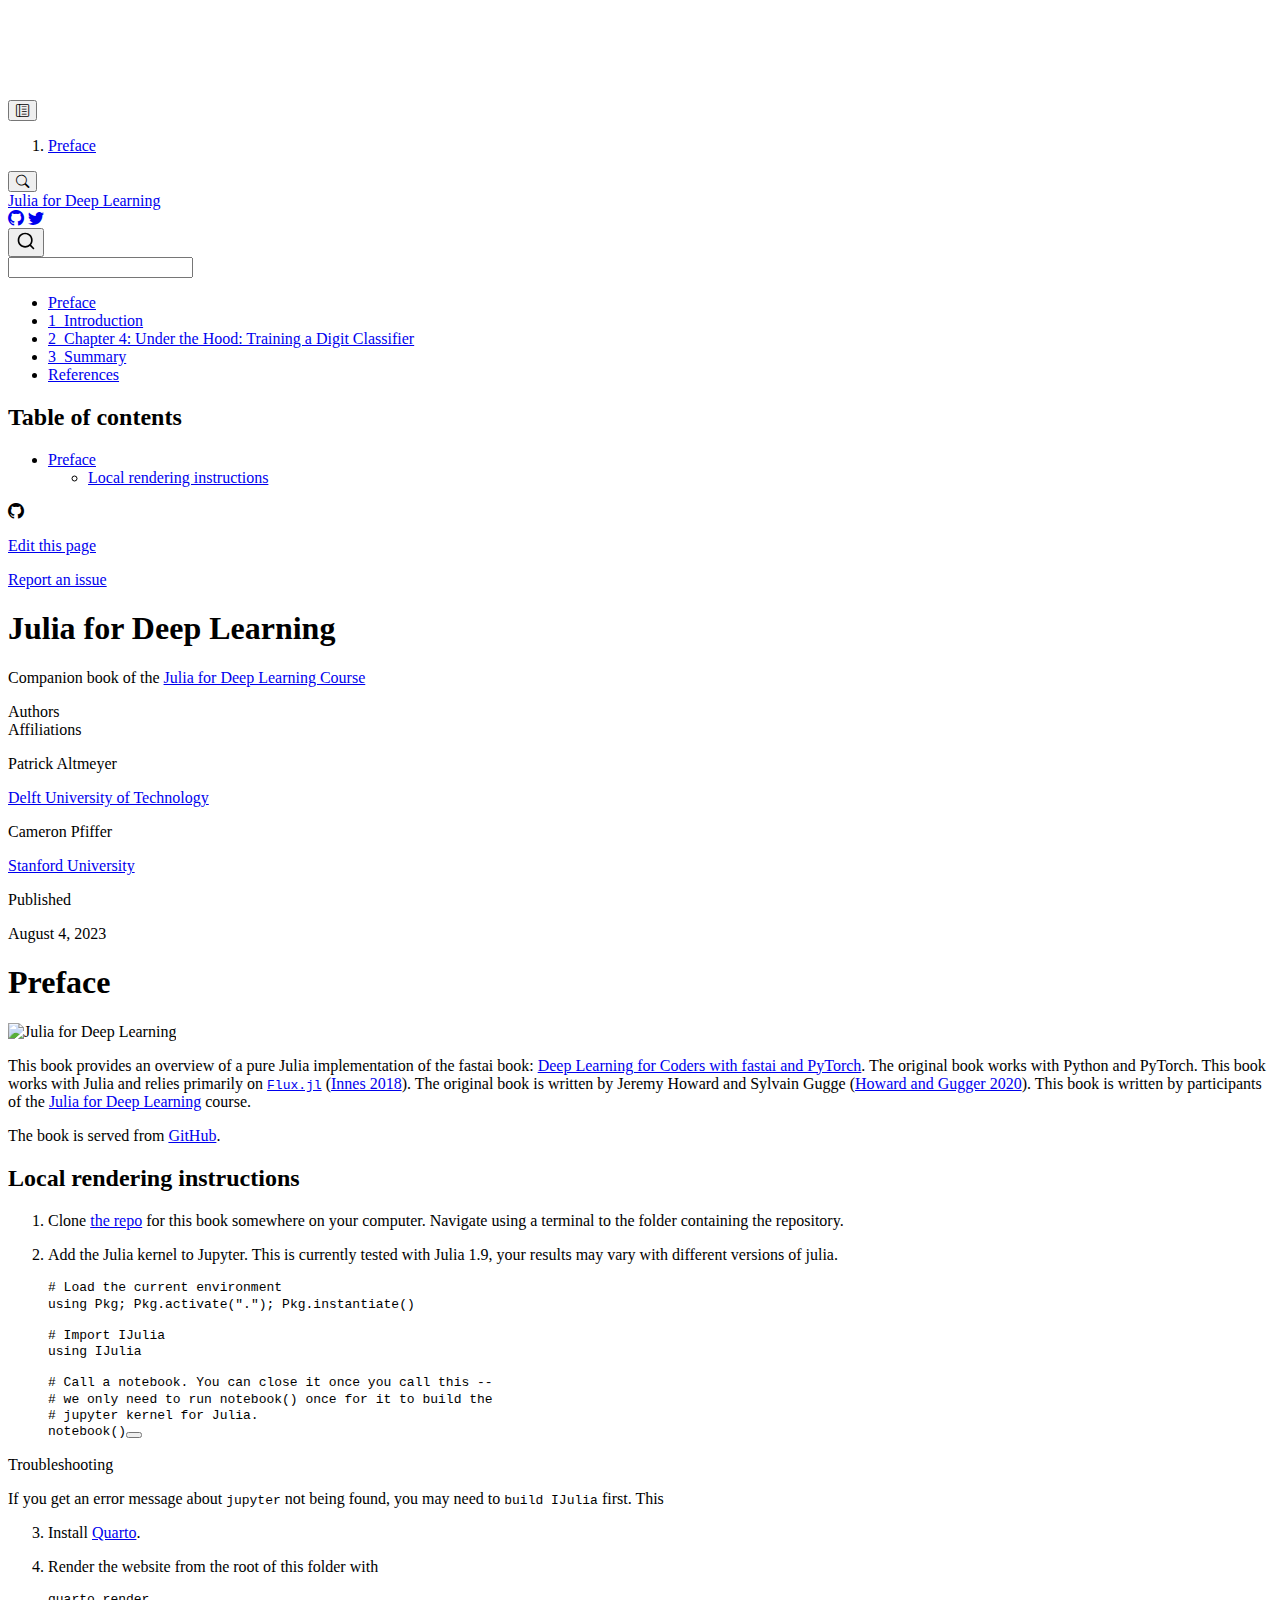
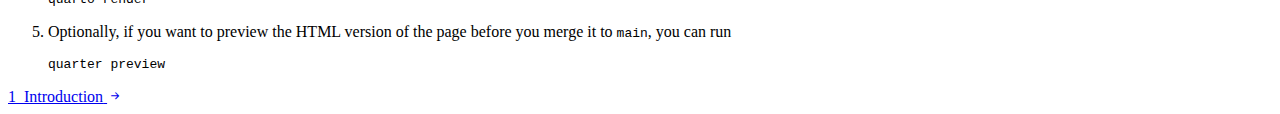
==== docs/index.html @ 35c33079 "Merge pull request #4 from pat-alt/render-instructions" ====
<!DOCTYPE html>
<html xmlns="http://www.w3.org/1999/xhtml" lang="en" xml:lang="en"><head>

<meta charset="utf-8">
<meta name="generator" content="quarto-99.9.9">

<meta name="viewport" content="width=device-width, initial-scale=1.0, user-scalable=yes">

<meta name="author" content="Patrick Altmeyer">
<meta name="author" content="Cameron Pfiffer">
<meta name="dcterms.date" content="2023-08-04">

<title>Julia for Deep Learning</title>
<style>
code{white-space: pre-wrap;}
span.smallcaps{font-variant: small-caps;}
div.columns{display: flex; gap: min(4vw, 1.5em);}
div.column{flex: auto; overflow-x: auto;}
div.hanging-indent{margin-left: 1.5em; text-indent: -1.5em;}
ul.task-list{list-style: none;}
ul.task-list li input[type="checkbox"] {
  width: 0.8em;
  margin: 0 0.8em 0.2em -1em; /* quarto-specific, see https://github.com/quarto-dev/quarto-cli/issues/4556 */ 
  vertical-align: middle;
}
/* CSS for syntax highlighting */
pre > code.sourceCode { white-space: pre; position: relative; }
pre > code.sourceCode > span { display: inline-block; line-height: 1.25; }
pre > code.sourceCode > span:empty { height: 1.2em; }
.sourceCode { overflow: visible; }
code.sourceCode > span { color: inherit; text-decoration: inherit; }
div.sourceCode { margin: 1em 0; }
pre.sourceCode { margin: 0; }
@media screen {
div.sourceCode { overflow: auto; }
}
@media print {
pre > code.sourceCode { white-space: pre-wrap; }
pre > code.sourceCode > span { text-indent: -5em; padding-left: 5em; }
}
pre.numberSource code
  { counter-reset: source-line 0; }
pre.numberSource code > span
  { position: relative; left: -4em; counter-increment: source-line; }
pre.numberSource code > span > a:first-child::before
  { content: counter(source-line);
    position: relative; left: -1em; text-align: right; vertical-align: baseline;
    border: none; display: inline-block;
    -webkit-touch-callout: none; -webkit-user-select: none;
    -khtml-user-select: none; -moz-user-select: none;
    -ms-user-select: none; user-select: none;
    padding: 0 4px; width: 4em;
  }
pre.numberSource { margin-left: 3em;  padding-left: 4px; }
div.sourceCode
  {   }
@media screen {
pre > code.sourceCode > span > a:first-child::before { text-decoration: underline; }
}
/* CSS for citations */
div.csl-bib-body { }
div.csl-entry {
  clear: both;
}
.hanging-indent div.csl-entry {
  margin-left:2em;
  text-indent:-2em;
}
div.csl-left-margin {
  min-width:2em;
  float:left;
}
div.csl-right-inline {
  margin-left:2em;
  padding-left:1em;
}
div.csl-indent {
  margin-left: 2em;
}</style>


<script src="site_libs/quarto-nav/quarto-nav.js"></script>
<script src="site_libs/quarto-nav/headroom.min.js"></script>
<script src="site_libs/clipboard/clipboard.min.js"></script>
<script src="site_libs/quarto-search/autocomplete.umd.js"></script>
<script src="site_libs/quarto-search/fuse.min.js"></script>
<script src="site_libs/quarto-search/quarto-search.js"></script>
<meta name="quarto:offset" content="./">
<link href="./intro.html" rel="next">
<link href="./logo.png" rel="icon" type="image/png">
<script src="site_libs/quarto-html/quarto.js"></script>
<script src="site_libs/quarto-html/popper.min.js"></script>
<script src="site_libs/quarto-html/tippy.umd.min.js"></script>
<script src="site_libs/quarto-html/anchor.min.js"></script>
<link href="site_libs/quarto-html/tippy.css" rel="stylesheet">
<link href="site_libs/quarto-html/quarto-syntax-highlighting.css" rel="stylesheet" id="quarto-text-highlighting-styles">
<script src="site_libs/bootstrap/bootstrap.min.js"></script>
<link href="site_libs/bootstrap/bootstrap-icons.css" rel="stylesheet">
<link href="site_libs/bootstrap/bootstrap.min.css" rel="stylesheet" id="quarto-bootstrap" data-mode="light">
<script id="quarto-search-options" type="application/json">{
  "location": "sidebar",
  "copy-button": false,
  "collapse-after": 3,
  "panel-placement": "start",
  "type": "textbox",
  "limit": 20,
  "keyboard-shortcut": [
    "f",
    "/",
    "s"
  ],
  "language": {
    "search-no-results-text": "No results",
    "search-matching-documents-text": "matching documents",
    "search-copy-link-title": "Copy link to search",
    "search-hide-matches-text": "Hide additional matches",
    "search-more-match-text": "more match in this document",
    "search-more-matches-text": "more matches in this document",
    "search-clear-button-title": "Clear",
    "search-detached-cancel-button-title": "Cancel",
    "search-submit-button-title": "Submit",
    "search-label": "Search"
  }
}</script>


<meta name="twitter:title" content="Julia for Deep Learning">
<meta name="twitter:description" content="Companion book of the Julia for Deep Learning Course">
<meta name="twitter:card" content="summary">
</head>

<body class="nav-sidebar floating">

<div id="quarto-search-results"></div>
  <header id="quarto-header" class="headroom fixed-top">
  <nav class="quarto-secondary-nav">
    <div class="container-fluid d-flex">
      <button type="button" class="quarto-btn-toggle btn" data-bs-toggle="collapse" data-bs-target="#quarto-sidebar,#quarto-sidebar-glass" aria-controls="quarto-sidebar" aria-expanded="false" aria-label="Toggle sidebar navigation" onclick="if (window.quartoToggleHeadroom) { window.quartoToggleHeadroom(); }">
        <i class="bi bi-layout-text-sidebar-reverse"></i>
      </button>
        <nav class="quarto-page-breadcrumbs" aria-label="breadcrumb"><ol class="breadcrumb"><li class="breadcrumb-item"><a href="./index.html">Preface</a></li></ol></nav>
        <a class="flex-grow-1" role="button" data-bs-toggle="collapse" data-bs-target="#quarto-sidebar,#quarto-sidebar-glass" aria-controls="quarto-sidebar" aria-expanded="false" aria-label="Toggle sidebar navigation" onclick="if (window.quartoToggleHeadroom) { window.quartoToggleHeadroom(); }">      
        </a>
      <button type="button" class="btn quarto-search-button" aria-label="" onclick="window.quartoOpenSearch();">
        <i class="bi bi-search"></i>
      </button>
    </div>
  </nav>
</header>
<!-- content -->
<div id="quarto-content" class="quarto-container page-columns page-rows-contents page-layout-article">
<!-- sidebar -->
  <nav id="quarto-sidebar" class="sidebar collapse collapse-horizontal sidebar-navigation floating overflow-auto">
    <div class="pt-lg-2 mt-2 text-left sidebar-header">
    <div class="sidebar-title mb-0 py-0">
      <a href="./">Julia for Deep Learning</a> 
        <div class="sidebar-tools-main">
    <a href="https://github.com/pat-alt/julia-deeplearning-book" rel="" title="Source Code" class="quarto-navigation-tool px-1" aria-label="Source Code"><i class="bi bi-github"></i></a>
    <a href="https://twitter.com/intent/tweet?url=|url|" rel="" title="Twitter" class="quarto-navigation-tool px-1" aria-label="Twitter"><i class="bi bi-twitter"></i></a>
</div>
    </div>
      </div>
        <div class="mt-2 flex-shrink-0 align-items-center">
        <div class="sidebar-search">
        <div id="quarto-search" class="" title="Search"></div>
        </div>
        </div>
    <div class="sidebar-menu-container"> 
    <ul class="list-unstyled mt-1">
        <li class="sidebar-item">
  <div class="sidebar-item-container"> 
  <a href="./index.html" class="sidebar-item-text sidebar-link active">
 <span class="menu-text">Preface</span></a>
  </div>
</li>
        <li class="sidebar-item">
  <div class="sidebar-item-container"> 
  <a href="./intro.html" class="sidebar-item-text sidebar-link">
 <span class="menu-text"><span class="chapter-number">1</span>&nbsp; <span class="chapter-title">Introduction</span></span></a>
  </div>
</li>
        <li class="sidebar-item">
  <div class="sidebar-item-container"> 
  <a href="./chapters/c4.html" class="sidebar-item-text sidebar-link">
 <span class="menu-text"><span class="chapter-number">2</span>&nbsp; <span class="chapter-title">Chapter 4: Under the Hood: Training a Digit Classifier</span></span></a>
  </div>
</li>
        <li class="sidebar-item">
  <div class="sidebar-item-container"> 
  <a href="./summary.html" class="sidebar-item-text sidebar-link">
 <span class="menu-text"><span class="chapter-number">3</span>&nbsp; <span class="chapter-title">Summary</span></span></a>
  </div>
</li>
        <li class="sidebar-item">
  <div class="sidebar-item-container"> 
  <a href="./references.html" class="sidebar-item-text sidebar-link">
 <span class="menu-text">References</span></a>
  </div>
</li>
    </ul>
    </div>
</nav>
<div id="quarto-sidebar-glass" data-bs-toggle="collapse" data-bs-target="#quarto-sidebar,#quarto-sidebar-glass"></div>
<!-- margin-sidebar -->
    <div id="quarto-margin-sidebar" class="sidebar margin-sidebar">
        <nav id="TOC" role="doc-toc" class="toc-active">
    <h2 id="toc-title">Table of contents</h2>
   
  <ul>
  <li><a href="#preface" id="toc-preface" class="nav-link active" data-scroll-target="#preface">Preface</a>
  <ul class="collapse">
  <li><a href="#local-rendering-instructions" id="toc-local-rendering-instructions" class="nav-link" data-scroll-target="#local-rendering-instructions">Local rendering instructions</a></li>
  </ul></li>
  </ul>
<div class="toc-actions"><div><i class="bi bi-github"></i></div><div class="action-links"><p><a href="https://github.com/pat-alt/julia-deeplearning-book/edit/main/index.qmd" class="toc-action">Edit this page</a></p><p><a href="https://github.com/pat-alt/julia-deeplearning-book/issues/new" class="toc-action">Report an issue</a></p></div></div></nav>
    </div>
<!-- main -->
<main class="content" id="quarto-document-content">

<header id="title-block-header" class="quarto-title-block default">
<div class="quarto-title">
<h1 class="title">Julia for Deep Learning</h1>
<p class="subtitle lead">Companion book of the <a href="https://github.com/cpfiffer/julia-deeplearning">Julia for Deep Learning Course</a></p>
</div>


<div class="quarto-title-meta-author">
  <div class="quarto-title-meta-heading">Authors</div>
  <div class="quarto-title-meta-heading">Affiliations</div>
  
    <div class="quarto-title-meta-contents">
    <p class="author">Patrick Altmeyer </p>
  </div>
    <div class="quarto-title-meta-contents">
        <p class="affiliation">
            <a href="https://www.tudelft.nl/">
            Delft University of Technology
            </a>
          </p>
      </div>
      <div class="quarto-title-meta-contents">
    <p class="author">Cameron Pfiffer </p>
  </div>
    <div class="quarto-title-meta-contents">
        <p class="affiliation">
            <a href="www.stanford.edu">
            Stanford University
            </a>
          </p>
      </div>
    </div>

<div class="quarto-title-meta">

      
    <div>
    <div class="quarto-title-meta-heading">Published</div>
    <div class="quarto-title-meta-contents">
      <p class="date">August 4, 2023</p>
    </div>
  </div>
  
    
  </div>
  

</header>


<section id="preface" class="level1 unnumbered">
<h1 class="unnumbered">Preface</h1><p><img src="logo.png" title="Julia for Deep Learning" class="quarto-cover-image img-fluid"></p>
<p>This book provides an overview of a pure Julia implementation of the fastai book: <a href="https://github.com/fastai/fastbook">Deep Learning for Coders with fastai and PyTorch</a>. The original book works with Python and PyTorch. This book works with Julia and relies primarily on <a href="https://fluxml.ai/"><code>Flux.jl</code></a> <span class="citation" data-cites="innes2018flux">(<a href="references.html#ref-innes2018flux" role="doc-biblioref">Innes 2018</a>)</span>. The original book is written by Jeremy Howard and Sylvain Gugge <span class="citation" data-cites="howard2020deep">(<a href="references.html#ref-howard2020deep" role="doc-biblioref">Howard and Gugger 2020</a>)</span>. This book is written by participants of the <a href="https://www.deep-learning.club/">Julia for Deep Learning</a> course.</p>
<p>The book is served from <a href="https://github.com/pat-alt/julia-deeplearning-book">GitHub</a>.</p>
<section id="local-rendering-instructions" class="level2">
<h2 class="anchored" data-anchor-id="local-rendering-instructions">Local rendering instructions</h2>
<ol type="1">
<li><p>Clone <a href="https://github.com/pat-alt/julia-deeplearning-book">the repo</a> for this book somewhere on your computer. Navigate using a terminal to the folder containing the repository.</p></li>
<li><p>Add the Julia kernel to Jupyter. This is currently tested with Julia 1.9, your results may vary with different versions of julia.</p>
<div class="sourceCode" id="cb1"><pre class="sourceCode julia code-with-copy"><code class="sourceCode julia"><span id="cb1-1"><a href="#cb1-1" aria-hidden="true" tabindex="-1"></a><span class="co"># Load the current environment</span></span>
<span id="cb1-2"><a href="#cb1-2" aria-hidden="true" tabindex="-1"></a><span class="im">using</span> <span class="bu">Pkg; Pkg</span>.<span class="fu">activate</span>(<span class="st">"."</span>); <span class="bu">Pkg</span>.<span class="fu">instantiate</span>()</span>
<span id="cb1-3"><a href="#cb1-3" aria-hidden="true" tabindex="-1"></a></span>
<span id="cb1-4"><a href="#cb1-4" aria-hidden="true" tabindex="-1"></a><span class="co"># Import IJulia</span></span>
<span id="cb1-5"><a href="#cb1-5" aria-hidden="true" tabindex="-1"></a><span class="im">using</span> <span class="bu">IJulia</span></span>
<span id="cb1-6"><a href="#cb1-6" aria-hidden="true" tabindex="-1"></a></span>
<span id="cb1-7"><a href="#cb1-7" aria-hidden="true" tabindex="-1"></a><span class="co"># Call a notebook. You can close it once you call this --</span></span>
<span id="cb1-8"><a href="#cb1-8" aria-hidden="true" tabindex="-1"></a><span class="co"># we only need to run notebook() once for it to build the</span></span>
<span id="cb1-9"><a href="#cb1-9" aria-hidden="true" tabindex="-1"></a><span class="co"># jupyter kernel for Julia.</span></span>
<span id="cb1-10"><a href="#cb1-10" aria-hidden="true" tabindex="-1"></a><span class="fu">notebook</span>()</span></code><button title="Copy to Clipboard" class="code-copy-button"><i class="bi"></i></button></pre></div></li>
</ol>
<div class="callout callout-style-default callout-tip callout-titled">
<div class="callout-header d-flex align-content-center">
<div class="callout-icon-container">
<i class="callout-icon"></i>
</div>
<div class="callout-title-container flex-fill">
Troubleshooting
</div>
</div>
<div class="callout-body-container callout-body">
<p>If you get an error message about <code>jupyter</code> not being found, you may need to <code>build IJulia</code> first. This</p>
</div>
</div>
<ol start="3" type="1">
<li><p>Install <a href="https://quarto.org/docs/get-started/">Quarto</a>.</p></li>
<li><p>Render the website from the root of this folder with</p>
<pre><code>quarto render</code></pre></li>
<li><p>Optionally, if you want to preview the HTML version of the page before you merge it to <code>main</code>, you can run</p>
<pre><code>quarter preview</code></pre></li>
</ol>


<div id="refs" class="references csl-bib-body hanging-indent" role="list" style="display: none">
<div id="ref-howard2020deep" class="csl-entry" role="listitem">
Howard, Jeremy, and Sylvain Gugger. 2020. <em>Deep <span>Learning</span> for <span>Coders</span> with Fastai and <span>PyTorch</span></em>. "O’Reilly Media, Inc.".
</div>
<div id="ref-innes2018flux" class="csl-entry" role="listitem">
Innes, Mike. 2018. <span>“Flux: <span>Elegant</span> Machine Learning with <span>Julia</span>.”</span> <em>Journal of Open Source Software</em> 3 (25): 602.
</div>
</div>
</section>
</section>

</main> <!-- /main -->
<script id="quarto-html-after-body" type="application/javascript">
window.document.addEventListener("DOMContentLoaded", function (event) {
  const toggleBodyColorMode = (bsSheetEl) => {
    const mode = bsSheetEl.getAttribute("data-mode");
    const bodyEl = window.document.querySelector("body");
    if (mode === "dark") {
      bodyEl.classList.add("quarto-dark");
      bodyEl.classList.remove("quarto-light");
    } else {
      bodyEl.classList.add("quarto-light");
      bodyEl.classList.remove("quarto-dark");
    }
  }
  const toggleBodyColorPrimary = () => {
    const bsSheetEl = window.document.querySelector("link#quarto-bootstrap");
    if (bsSheetEl) {
      toggleBodyColorMode(bsSheetEl);
    }
  }
  toggleBodyColorPrimary();  
  const icon = "";
  const anchorJS = new window.AnchorJS();
  anchorJS.options = {
    placement: 'right',
    icon: icon
  };
  anchorJS.add('.anchored');
  const isCodeAnnotation = (el) => {
    for (const clz of el.classList) {
      if (clz.startsWith('code-annotation-')) {                     
        return true;
      }
    }
    return false;
  }
  const clipboard = new window.ClipboardJS('.code-copy-button', {
    text: function(trigger) {
      const codeEl = trigger.previousElementSibling.cloneNode(true);
      for (const childEl of codeEl.children) {
        if (isCodeAnnotation(childEl)) {
          childEl.remove();
        }
      }
      return codeEl.innerText;
    }
  });
  clipboard.on('success', function(e) {
    // button target
    const button = e.trigger;
    // don't keep focus
    button.blur();
    // flash "checked"
    button.classList.add('code-copy-button-checked');
    var currentTitle = button.getAttribute("title");
    button.setAttribute("title", "Copied!");
    let tooltip;
    if (window.bootstrap) {
      button.setAttribute("data-bs-toggle", "tooltip");
      button.setAttribute("data-bs-placement", "left");
      button.setAttribute("data-bs-title", "Copied!");
      tooltip = new bootstrap.Tooltip(button, 
        { trigger: "manual", 
          customClass: "code-copy-button-tooltip",
          offset: [0, -8]});
      tooltip.show();    
    }
    setTimeout(function() {
      if (tooltip) {
        tooltip.hide();
        button.removeAttribute("data-bs-title");
        button.removeAttribute("data-bs-toggle");
        button.removeAttribute("data-bs-placement");
      }
      button.setAttribute("title", currentTitle);
      button.classList.remove('code-copy-button-checked');
    }, 1000);
    // clear code selection
    e.clearSelection();
  });
  function tippyHover(el, contentFn, onTriggerFn, onUntriggerFn) {
    const config = {
      allowHTML: true,
      maxWidth: 500,
      delay: 100,
      arrow: false,
      appendTo: function(el) {
          return el.parentElement;
      },
      interactive: true,
      interactiveBorder: 10,
      theme: 'quarto',
      placement: 'bottom-start',
    };
    if (contentFn) {
      config.content = contentFn;
    }
    if (onTriggerFn) {
      config.onTrigger = onTriggerFn;
    }
    if (onUntriggerFn) {
      config.onUntrigger = onUntriggerFn;
    }
    window.tippy(el, config); 
  }
  const noterefs = window.document.querySelectorAll('a[role="doc-noteref"]');
  for (var i=0; i<noterefs.length; i++) {
    const ref = noterefs[i];
    tippyHover(ref, function() {
      // use id or data attribute instead here
      let href = ref.getAttribute('data-footnote-href') || ref.getAttribute('href');
      try { href = new URL(href).hash; } catch {}
      const id = href.replace(/^#\/?/, "");
      const note = window.document.getElementById(id);
      return note.innerHTML;
    });
  }
  const xrefs = window.document.querySelectorAll('a.quarto-xref');
  const processXRef = (id, note) => {
    if (id.startsWith('sec-')) {
      // Special case sections, only their first couple elements
      const container = document.createElement("div");
      if (note.children && note.children.length > 2) {
        for (let i = 0; i < 2; i++) {
          container.appendChild(note.children[i].cloneNode(true));
        }
        return container.innerHTML
      } else {
        return note.innerHTML;
      }
    } else {
      return note.innerHTML;
    }
  }
  for (var i=0; i<xrefs.length; i++) {
    const xref = xrefs[i];
    tippyHover(xref, undefined, function(instance) {
      instance.disable();
      let url = xref.getAttribute('href');
      let hash = undefined; 
      try { hash = new URL(url).hash; } catch {}
      const id = hash.replace(/^#\/?/, "");
      const note = window.document.getElementById(id);
      if (note !== null) {
        try {
          const html = processXRef(id, note);
          instance.setContent(html);
        } finally {
          instance.enable();
          instance.show();
        }
      } else {
        // See if we can fetch this
        fetch(url.split('#')[0])
        .then(res => res.text())
        .then(html => {
          const parser = new DOMParser();
          const htmlDoc = parser.parseFromString(html, "text/html");
          const note = htmlDoc.getElementById(id);
          if (note !== null) {
            const html = processXRef(id, note);
            instance.setContent(html);
          } 
        }).finally(() => {
          instance.enable();
          instance.show();
        });
      }
    }, function(instance) {
    });
  }
      let selectedAnnoteEl;
      const selectorForAnnotation = ( cell, annotation) => {
        let cellAttr = 'data-code-cell="' + cell + '"';
        let lineAttr = 'data-code-annotation="' +  annotation + '"';
        const selector = 'span[' + cellAttr + '][' + lineAttr + ']';
        return selector;
      }
      const selectCodeLines = (annoteEl) => {
        const doc = window.document;
        const targetCell = annoteEl.getAttribute("data-target-cell");
        const targetAnnotation = annoteEl.getAttribute("data-target-annotation");
        const annoteSpan = window.document.querySelector(selectorForAnnotation(targetCell, targetAnnotation));
        const lines = annoteSpan.getAttribute("data-code-lines").split(",");
        const lineIds = lines.map((line) => {
          return targetCell + "-" + line;
        })
        let top = null;
        let height = null;
        let parent = null;
        if (lineIds.length > 0) {
            //compute the position of the single el (top and bottom and make a div)
            const el = window.document.getElementById(lineIds[0]);
            top = el.offsetTop;
            height = el.offsetHeight;
            parent = el.parentElement.parentElement;
          if (lineIds.length > 1) {
            const lastEl = window.document.getElementById(lineIds[lineIds.length - 1]);
            const bottom = lastEl.offsetTop + lastEl.offsetHeight;
            height = bottom - top;
          }
          if (top !== null && height !== null && parent !== null) {
            // cook up a div (if necessary) and position it 
            let div = window.document.getElementById("code-annotation-line-highlight");
            if (div === null) {
              div = window.document.createElement("div");
              div.setAttribute("id", "code-annotation-line-highlight");
              div.style.position = 'absolute';
              parent.appendChild(div);
            }
            div.style.top = top - 2 + "px";
            div.style.height = height + 4 + "px";
            div.style.left = 0;
            let gutterDiv = window.document.getElementById("code-annotation-line-highlight-gutter");
            if (gutterDiv === null) {
              gutterDiv = window.document.createElement("div");
              gutterDiv.setAttribute("id", "code-annotation-line-highlight-gutter");
              gutterDiv.style.position = 'absolute';
              const codeCell = window.document.getElementById(targetCell);
              const gutter = codeCell.querySelector('.code-annotation-gutter');
              gutter.appendChild(gutterDiv);
            }
            gutterDiv.style.top = top - 2 + "px";
            gutterDiv.style.height = height + 4 + "px";
          }
          selectedAnnoteEl = annoteEl;
        }
      };
      const unselectCodeLines = () => {
        const elementsIds = ["code-annotation-line-highlight", "code-annotation-line-highlight-gutter"];
        elementsIds.forEach((elId) => {
          const div = window.document.getElementById(elId);
          if (div) {
            div.remove();
          }
        });
        selectedAnnoteEl = undefined;
      };
      // Attach click handler to the DT
      const annoteDls = window.document.querySelectorAll('dt[data-target-cell]');
      for (const annoteDlNode of annoteDls) {
        annoteDlNode.addEventListener('click', (event) => {
          const clickedEl = event.target;
          if (clickedEl !== selectedAnnoteEl) {
            unselectCodeLines();
            const activeEl = window.document.querySelector('dt[data-target-cell].code-annotation-active');
            if (activeEl) {
              activeEl.classList.remove('code-annotation-active');
            }
            selectCodeLines(clickedEl);
            clickedEl.classList.add('code-annotation-active');
          } else {
            // Unselect the line
            unselectCodeLines();
            clickedEl.classList.remove('code-annotation-active');
          }
        });
      }
  const findCites = (el) => {
    const parentEl = el.parentElement;
    if (parentEl) {
      const cites = parentEl.dataset.cites;
      if (cites) {
        return {
          el,
          cites: cites.split(' ')
        };
      } else {
        return findCites(el.parentElement)
      }
    } else {
      return undefined;
    }
  };
  var bibliorefs = window.document.querySelectorAll('a[role="doc-biblioref"]');
  for (var i=0; i<bibliorefs.length; i++) {
    const ref = bibliorefs[i];
    const citeInfo = findCites(ref);
    if (citeInfo) {
      tippyHover(citeInfo.el, function() {
        var popup = window.document.createElement('div');
        citeInfo.cites.forEach(function(cite) {
          var citeDiv = window.document.createElement('div');
          citeDiv.classList.add('hanging-indent');
          citeDiv.classList.add('csl-entry');
          var biblioDiv = window.document.getElementById('ref-' + cite);
          if (biblioDiv) {
            citeDiv.innerHTML = biblioDiv.innerHTML;
          }
          popup.appendChild(citeDiv);
        });
        return popup.innerHTML;
      });
    }
  }
});
</script>
<nav class="page-navigation">
  <div class="nav-page nav-page-previous">
  </div>
  <div class="nav-page nav-page-next">
      <a href="./intro.html" class="pagination-link">
        <span class="nav-page-text"><span class="chapter-number">1</span>&nbsp; <span class="chapter-title">Introduction</span></span> <i class="bi bi-arrow-right-short"></i>
      </a>
  </div>
</nav>
</div> <!-- /content -->




</body></html>
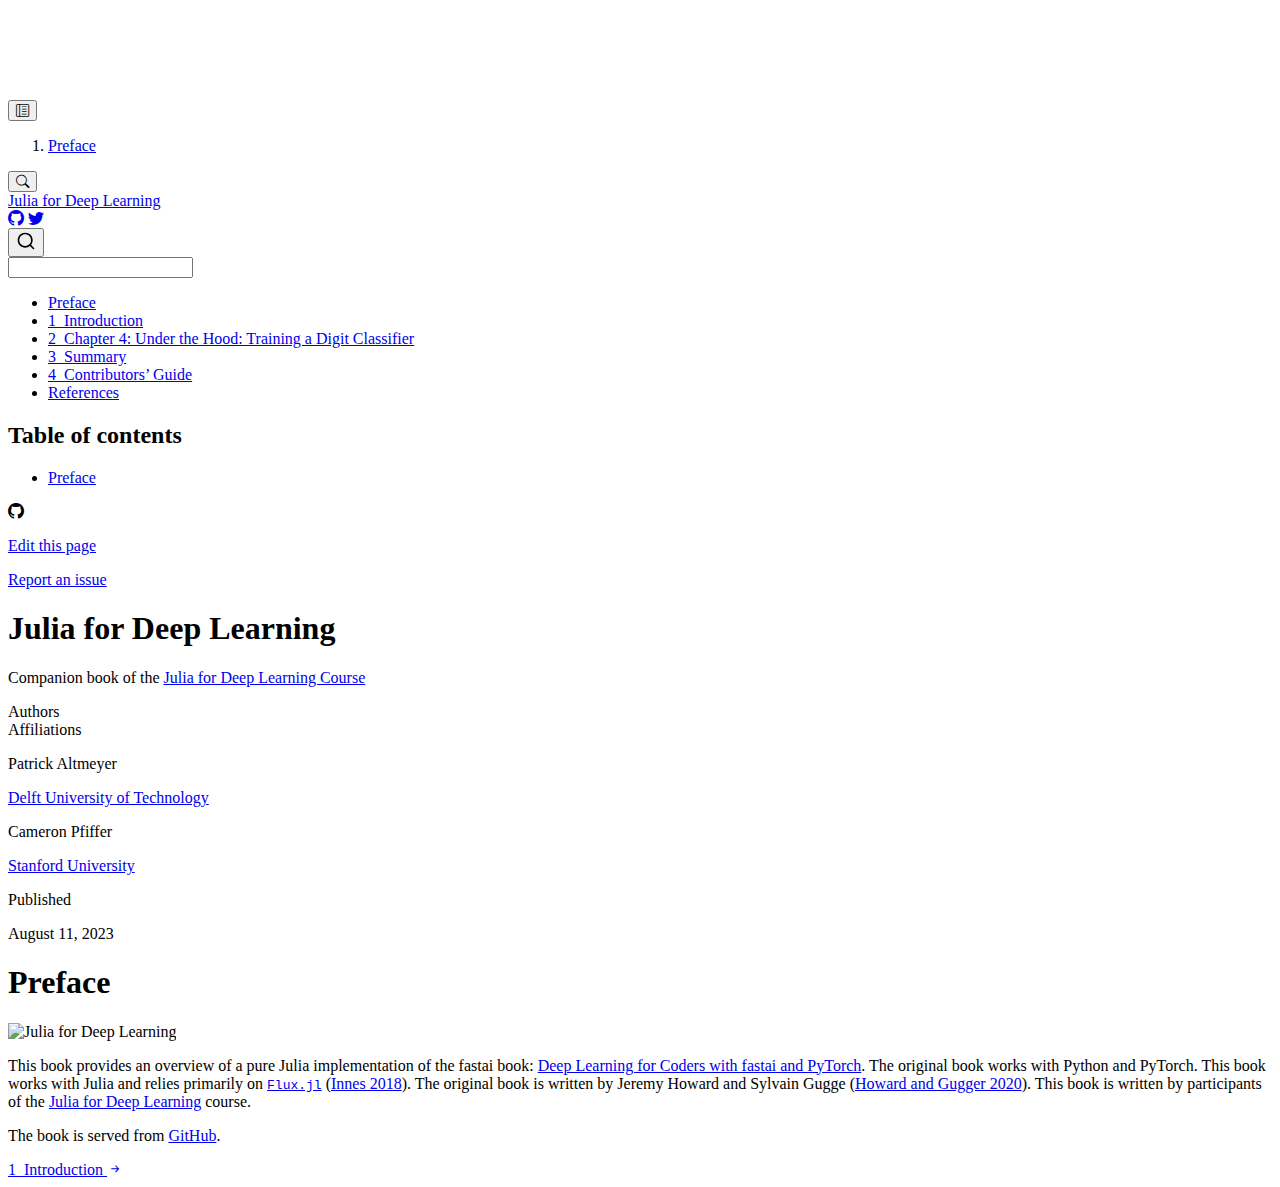
==== commit d9974721: "trying to go through gh-pages" ====
--- a/docs/index.html
+++ b/docs/index.html
@@ -8,7 +8,7 @@
 
 <meta name="author" content="Patrick Altmeyer">
 <meta name="author" content="Cameron Pfiffer">
-<meta name="dcterms.date" content="2023-08-04">
+<meta name="dcterms.date" content="2023-08-11">
 
 <title>Julia for Deep Learning</title>
 <style>
@@ -22,40 +22,6 @@
   width: 0.8em;
   margin: 0 0.8em 0.2em -1em; /* quarto-specific, see https://github.com/quarto-dev/quarto-cli/issues/4556 */ 
   vertical-align: middle;
-}
-/* CSS for syntax highlighting */
-pre > code.sourceCode { white-space: pre; position: relative; }
-pre > code.sourceCode > span { display: inline-block; line-height: 1.25; }
-pre > code.sourceCode > span:empty { height: 1.2em; }
-.sourceCode { overflow: visible; }
-code.sourceCode > span { color: inherit; text-decoration: inherit; }
-div.sourceCode { margin: 1em 0; }
-pre.sourceCode { margin: 0; }
-@media screen {
-div.sourceCode { overflow: auto; }
-}
-@media print {
-pre > code.sourceCode { white-space: pre-wrap; }
-pre > code.sourceCode > span { text-indent: -5em; padding-left: 5em; }
-}
-pre.numberSource code
-  { counter-reset: source-line 0; }
-pre.numberSource code > span
-  { position: relative; left: -4em; counter-increment: source-line; }
-pre.numberSource code > span > a:first-child::before
-  { content: counter(source-line);
-    position: relative; left: -1em; text-align: right; vertical-align: baseline;
-    border: none; display: inline-block;
-    -webkit-touch-callout: none; -webkit-user-select: none;
-    -khtml-user-select: none; -moz-user-select: none;
-    -ms-user-select: none; user-select: none;
-    padding: 0 4px; width: 4em;
-  }
-pre.numberSource { margin-left: 3em;  padding-left: 4px; }
-div.sourceCode
-  {   }
-@media screen {
-pre > code.sourceCode > span > a:first-child::before { text-decoration: underline; }
 }
 /* CSS for citations */
 div.csl-bib-body { }
@@ -193,6 +159,12 @@
 </li>
         <li class="sidebar-item">
   <div class="sidebar-item-container"> 
+  <a href="./contributors.html" class="sidebar-item-text sidebar-link">
+ <span class="menu-text"><span class="chapter-number">4</span>&nbsp; <span class="chapter-title">Contributors’ Guide</span></span></a>
+  </div>
+</li>
+        <li class="sidebar-item">
+  <div class="sidebar-item-container"> 
   <a href="./references.html" class="sidebar-item-text sidebar-link">
  <span class="menu-text">References</span></a>
   </div>
@@ -207,10 +179,7 @@
     <h2 id="toc-title">Table of contents</h2>
    
   <ul>
-  <li><a href="#preface" id="toc-preface" class="nav-link active" data-scroll-target="#preface">Preface</a>
-  <ul class="collapse">
-  <li><a href="#local-rendering-instructions" id="toc-local-rendering-instructions" class="nav-link" data-scroll-target="#local-rendering-instructions">Local rendering instructions</a></li>
-  </ul></li>
+  <li><a href="#preface" id="toc-preface" class="nav-link active" data-scroll-target="#preface">Preface</a></li>
   </ul>
 <div class="toc-actions"><div><i class="bi bi-github"></i></div><div class="action-links"><p><a href="https://github.com/pat-alt/julia-deeplearning-book/edit/main/index.qmd" class="toc-action">Edit this page</a></p><p><a href="https://github.com/pat-alt/julia-deeplearning-book/issues/new" class="toc-action">Report an issue</a></p></div></div></nav>
     </div>
@@ -256,7 +225,7 @@
     <div>
     <div class="quarto-title-meta-heading">Published</div>
     <div class="quarto-title-meta-contents">
-      <p class="date">August 4, 2023</p>
+      <p class="date">August 11, 2023</p>
     </div>
   </div>
   
@@ -271,42 +240,6 @@
 <h1 class="unnumbered">Preface</h1><p><img src="logo.png" title="Julia for Deep Learning" class="quarto-cover-image img-fluid"></p>
 <p>This book provides an overview of a pure Julia implementation of the fastai book: <a href="https://github.com/fastai/fastbook">Deep Learning for Coders with fastai and PyTorch</a>. The original book works with Python and PyTorch. This book works with Julia and relies primarily on <a href="https://fluxml.ai/"><code>Flux.jl</code></a> <span class="citation" data-cites="innes2018flux">(<a href="references.html#ref-innes2018flux" role="doc-biblioref">Innes 2018</a>)</span>. The original book is written by Jeremy Howard and Sylvain Gugge <span class="citation" data-cites="howard2020deep">(<a href="references.html#ref-howard2020deep" role="doc-biblioref">Howard and Gugger 2020</a>)</span>. This book is written by participants of the <a href="https://www.deep-learning.club/">Julia for Deep Learning</a> course.</p>
 <p>The book is served from <a href="https://github.com/pat-alt/julia-deeplearning-book">GitHub</a>.</p>
-<section id="local-rendering-instructions" class="level2">
-<h2 class="anchored" data-anchor-id="local-rendering-instructions">Local rendering instructions</h2>
-<ol type="1">
-<li><p>Clone <a href="https://github.com/pat-alt/julia-deeplearning-book">the repo</a> for this book somewhere on your computer. Navigate using a terminal to the folder containing the repository.</p></li>
-<li><p>Add the Julia kernel to Jupyter. This is currently tested with Julia 1.9, your results may vary with different versions of julia.</p>
-<div class="sourceCode" id="cb1"><pre class="sourceCode julia code-with-copy"><code class="sourceCode julia"><span id="cb1-1"><a href="#cb1-1" aria-hidden="true" tabindex="-1"></a><span class="co"># Load the current environment</span></span>
-<span id="cb1-2"><a href="#cb1-2" aria-hidden="true" tabindex="-1"></a><span class="im">using</span> <span class="bu">Pkg; Pkg</span>.<span class="fu">activate</span>(<span class="st">"."</span>); <span class="bu">Pkg</span>.<span class="fu">instantiate</span>()</span>
-<span id="cb1-3"><a href="#cb1-3" aria-hidden="true" tabindex="-1"></a></span>
-<span id="cb1-4"><a href="#cb1-4" aria-hidden="true" tabindex="-1"></a><span class="co"># Import IJulia</span></span>
-<span id="cb1-5"><a href="#cb1-5" aria-hidden="true" tabindex="-1"></a><span class="im">using</span> <span class="bu">IJulia</span></span>
-<span id="cb1-6"><a href="#cb1-6" aria-hidden="true" tabindex="-1"></a></span>
-<span id="cb1-7"><a href="#cb1-7" aria-hidden="true" tabindex="-1"></a><span class="co"># Call a notebook. You can close it once you call this --</span></span>
-<span id="cb1-8"><a href="#cb1-8" aria-hidden="true" tabindex="-1"></a><span class="co"># we only need to run notebook() once for it to build the</span></span>
-<span id="cb1-9"><a href="#cb1-9" aria-hidden="true" tabindex="-1"></a><span class="co"># jupyter kernel for Julia.</span></span>
-<span id="cb1-10"><a href="#cb1-10" aria-hidden="true" tabindex="-1"></a><span class="fu">notebook</span>()</span></code><button title="Copy to Clipboard" class="code-copy-button"><i class="bi"></i></button></pre></div></li>
-</ol>
-<div class="callout callout-style-default callout-tip callout-titled">
-<div class="callout-header d-flex align-content-center">
-<div class="callout-icon-container">
-<i class="callout-icon"></i>
-</div>
-<div class="callout-title-container flex-fill">
-Troubleshooting
-</div>
-</div>
-<div class="callout-body-container callout-body">
-<p>If you get an error message about <code>jupyter</code> not being found, you may need to <code>build IJulia</code> first. This</p>
-</div>
-</div>
-<ol start="3" type="1">
-<li><p>Install <a href="https://quarto.org/docs/get-started/">Quarto</a>.</p></li>
-<li><p>Render the website from the root of this folder with</p>
-<pre><code>quarto render</code></pre></li>
-<li><p>Optionally, if you want to preview the HTML version of the page before you merge it to <code>main</code>, you can run</p>
-<pre><code>quarter preview</code></pre></li>
-</ol>
 
 
 <div id="refs" class="references csl-bib-body hanging-indent" role="list" style="display: none">
@@ -317,7 +250,6 @@
 Innes, Mike. 2018. <span>“Flux: <span>Elegant</span> Machine Learning with <span>Julia</span>.”</span> <em>Journal of Open Source Software</em> 3 (25): 602.
 </div>
 </div>
-</section>
 </section>
 
 </main> <!-- /main -->
